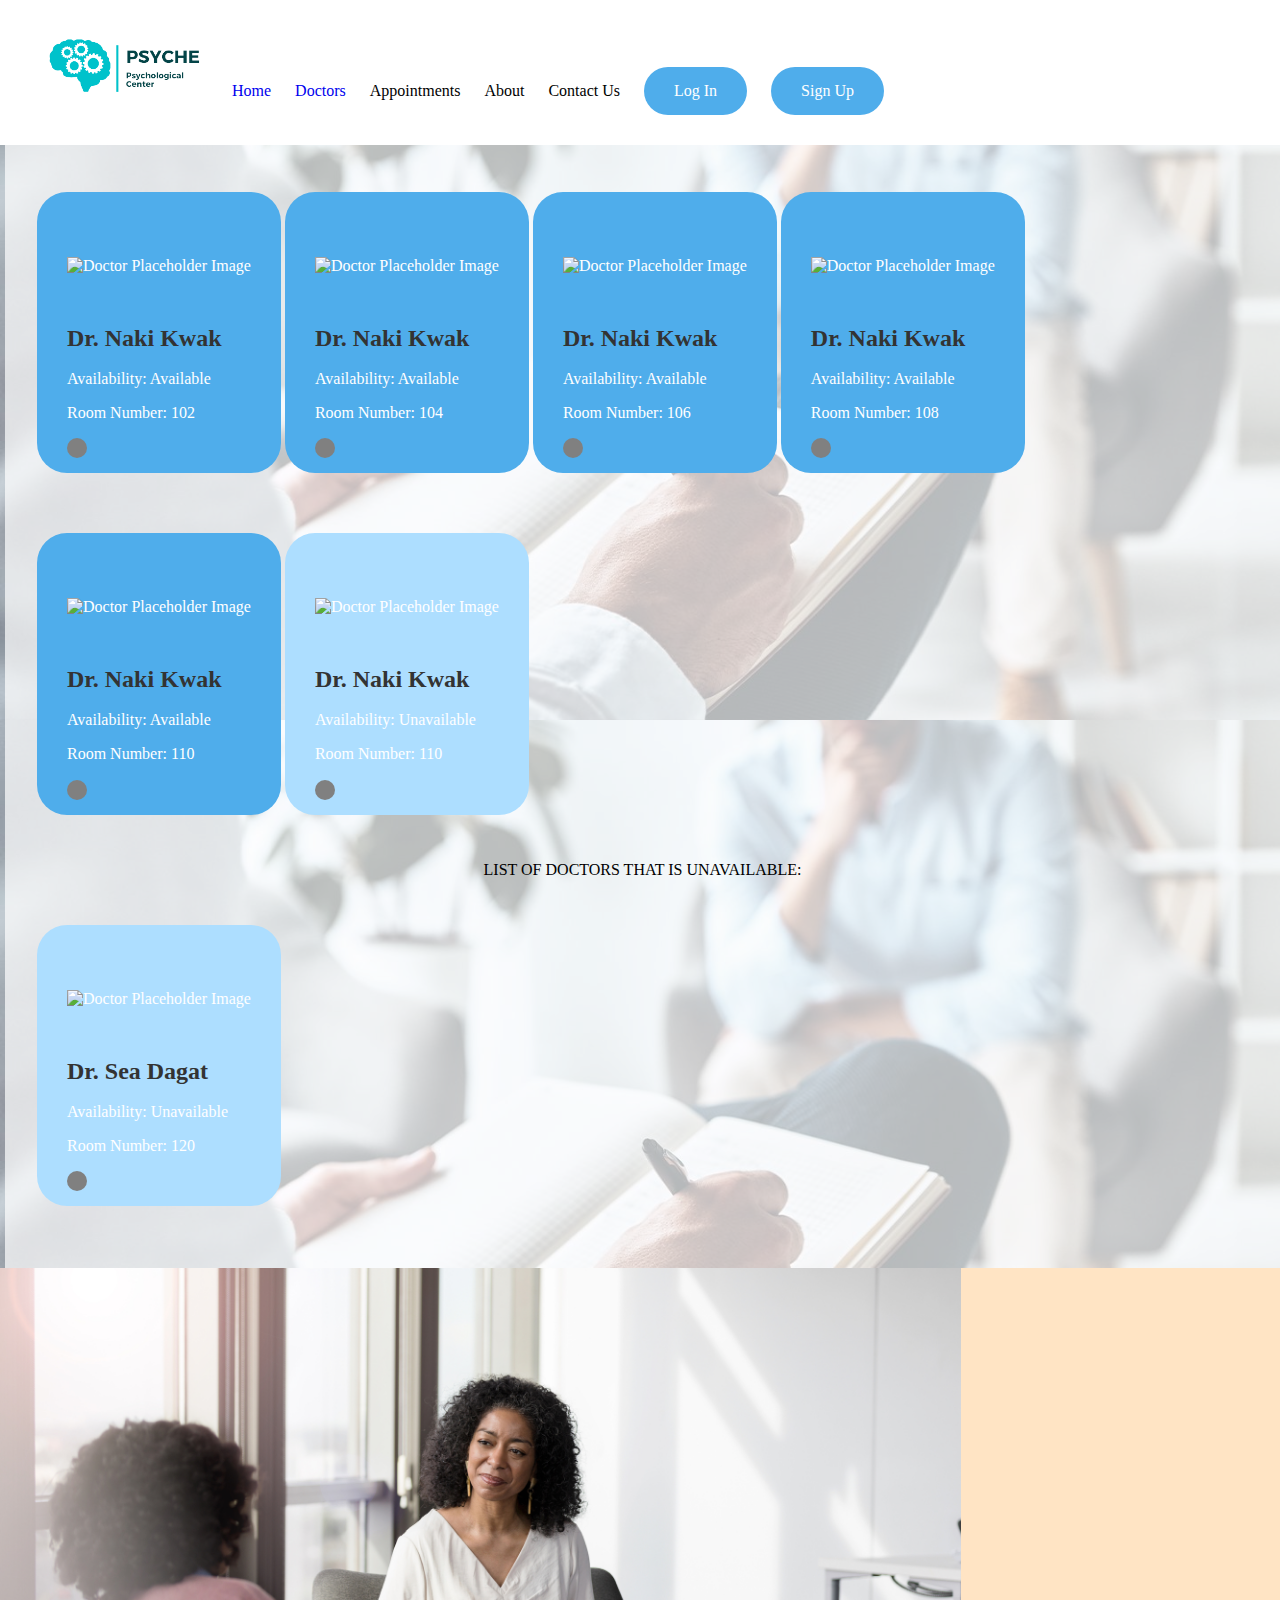
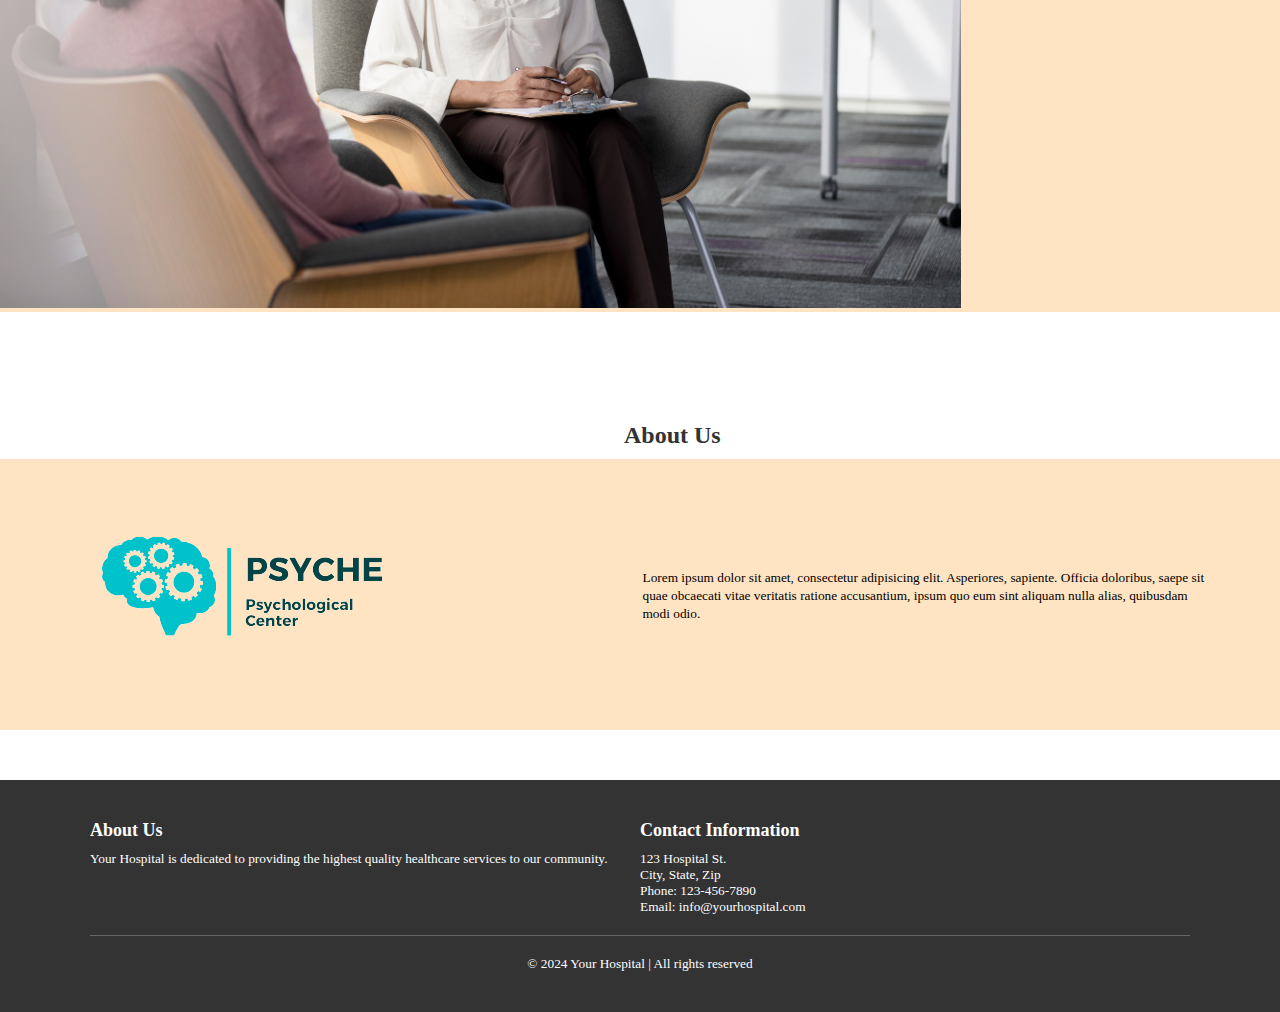
==== doctors.html @ 8e383fcf "update on docs page" ====
<!DOCTYPE html>
<html lang="en">
<head>
    <meta charset="UTF-8">
    <meta name="viewport" content="width=device-width, initial-scale=1.0">
    <title>Psyche</title>

    <link rel="stylesheet" href="style.css">
</head>
<body>
    <header class="header">
        <!-- to remove hyper link -->
        <style>
            a:link, a:visited{ 
              text-decoration: none!important;
              cursor: pointer;
            }
        </style>

        <div class="container">
            <a href="#" class="logo">
                <img src="./assets/images/Psyche_logo.png" width="200" alt="Doclab home">
            </a>

            <nav class="navbar" data-navbar>
                <ul class="navbar-list">
                    <li class="navbar-items"><a href="index.html">Home</a></li>
                    <li class="navbar-items"><a href="doctors.html">Doctors</a></li>
                    <li class="navbar-items">Appointments</li>
                    <li class="navbar-items">About</li>
                    <li class="navbar-items">Contact Us</li>
                    <li class="navbar-items"><a href="login.html" class="btn">Log In</a></li> 
                    <li class="navbar-items"><a href="" class="btn">Sign Up</a></li>
                                  
                </ul>
            </nav>
        </div>
    </header>

    <div class="row" id="homepage-doctors">
        <div class="col2">
            <h1>Welcome to Psyche-Doctors!</h1>
            <p><center>LIST OF DOCTORS THAT IS AVAILABLE:</center> </p>

            <!-- Doctor information - Doctor 1 -->
            <a href="doctors_info.html" class="btn">
                <img src="https://via.placeholder.com/150" alt="Doctor Placeholder Image">
                <div class="doctor-info">
                    <h2>Dr. Naki Kwak</h2><br>
                    <p>Availability: Available</p>
                    <p>Room Number: 102</p>
                    <!-- Indicator for appointment -->
                    <div class="appointment-indicator"></div>
                    <span class="chosen-doctor-text">You have chosen this doctor</span>
                </div>
            </a>

            <!-- Doctor information - Doctor 2 -->
            <a href="doctors_info.html" class="btn">
                <img src="https://via.placeholder.com/150" alt="Doctor Placeholder Image">
                <div class="doctor-info">
                    <h2>Dr. Naki Kwak</h2><br>
                    <p>Availability: Available</p>
                    <p>Room Number: 104</p>
                    <!-- Indicator for appointment -->
                    <div class="appointment-indicator"></div>
                    <span class="chosen-doctor-text">You have chosen this doctor</span>
                </div>
            </a>

            <!-- Doctor information - Doctor 3 -->
            <a href="doctors_info.html" class="btn">
                <img src="https://via.placeholder.com/150" alt="Doctor Placeholder Image">
                <div class="doctor-info">
                    <h2>Dr. Naki Kwak</h2><br>
                    <p>Availability: Available</p>
                    <p>Room Number: 106</p>
                    <!-- Indicator for appointment -->
                    <div class="appointment-indicator"></div>
                    <span class="chosen-doctor-text">You have chosen this doctor</span>
                </div>
            </a>

            <!-- Doctor information - Doctor 4 -->
            <a href="doctors_info.html" class="btn">
                <img src="https://via.placeholder.com/150" alt="Doctor Placeholder Image">
                <div class="doctor-info">
                    <h2>Dr. Naki Kwak</h2><br>
                    <p>Availability: Available</p>
                    <p>Room Number: 108</p>
                    <!-- Indicator for appointment -->
                    <div class="appointment-indicator"></div>
                    <span class="chosen-doctor-text">You have chosen this doctor</span>
                </div>
            </a>

            <!-- Doctor information - Doctor 5 -->
            <a href="doctors_info.html" class="btn">
                <img src="https://via.placeholder.com/150" alt="Doctor Placeholder Image">
                <div class="doctor-info">
                    <h2>Dr. Naki Kwak</h2><br>
                    <p>Availability: Available</p>
                    <p>Room Number: 110</p>
                    <!-- Indicator for appointment -->
                    <div class="appointment-indicator"></div>
                    <span class="chosen-doctor-text">You have chosen this doctor</span>
                </div>
            </a>
            <!-- Doctor information - Doctor 6 -->
            <a href="doctors_info.html" class="btn1">
                <img src="https://via.placeholder.com/150" alt="Doctor Placeholder Image">
                <div class="doctor-info">
                    <h2>Dr. Naki Kwak</h2><br>
                    <p>Availability: Unavailable</p>
                    <p>Room Number: 110</p>
                    <!-- Indicator for appointment -->
                    <div class="appointment-indicator"></div>
                    <span class="chosen-doctor-text">This doctor is currently unavailable</span>
                </div>
            </a>

            <p><center>LIST OF DOCTORS THAT IS UNAVAILABLE:</center> </p>
            
            <!-- Doctor information - Doctor 1 (Unavailable) -->


        <a href="doctors_info.html" class="btn1">
          <img src="https://via.placeholder.com/150" alt="Doctor Placeholder Image">
         <div class="doctor-info">
        <h2>Dr. Sea Dagat</h2><br>
        <p>Availability: Unavailable</p>
        <p>Room Number: 120</p>
        <div class="appointment-indicator"></div>
        <span class="chosen-doctor-text">This doctor is currently unavailable</span>
    </div>
    </a>
        </div>
        </div>
        <div class="col3">
            <img src="./assets/images/homepage-1.jpg" width="961" alt="homepage-pic">
        </div>
    </div>

    <div class="homeABOUT">
        <h2 class="title">About Us</h2>
    </div>
    
    <div class="small-container about-HP">
        <div class="row2">
            <div class="col3">
                <img src="./assets/images/Psyche_logo.png">
            </div>
            <div class="col3">
                <small>Lorem ipsum dolor sit amet, consectetur adipisicing elit. Asperiores, sapiente. Officia doloribus, saepe sit quae obcaecati vitae veritatis ratione accusantium, ipsum quo eum sint aliquam nulla alias, quibusdam modi odio.
            </div>
        </div>
    </div>

    <!-- FOOTER -->
    <footer>
        <div class="container-footer">
            <div class="footer-content">
                <div class="footer-section about">
                    <h3>About Us</h3>
                    <p>Your Hospital is dedicated to providing the highest quality healthcare services to our community.</p>
                </div>
                <div class="footer-section contact">
                    <h3>Contact Information</h3>
                    <p>123 Hospital St.</p>
                    <p>City, State, Zip</p>
                    <p>Phone: 123-456-7890</p>
                    <p>Email: info@yourhospital.com</p>
                </div>
            </div>
            <div class="footer-bottom">
                &copy; 2024 Your Hospital | All rights reserved
            </div>
        </div>
    </footer>
    <script>
        var chosenDoctor = null;

        // Function to toggle appointment indicator
        function toggleAppointmentIndicator(element) {
            var appointmentIndicator = element.querySelector('.appointment-indicator');
            appointmentIndicator.classList.toggle('appointed');

            var chosenDoctorText = element.querySelector('.chosen-doctor-text');
            chosenDoctorText.style.display = appointmentIndicator.classList.contains('appointed') ? 'inline' : 'none';

            // Store chosen doctor if appointed
            chosenDoctor = appointmentIndicator.classList.contains('appointed') ? element.querySelector('h2').innerText : null;
        }

        // Function to redirect to doctor info form
        function redirectToDoctorInfo() {
            if (chosenDoctor) {
                // Redirect to doctor info form with chosen doctor's information
                window.location.href = "doctor_info_form.html?doctor=" + encodeURIComponent(chosenDoctor);
            } else {
                alert("Please choose a doctor first!");
            }
        }
    </script>
</body>
</html>
---- style.css ----
*{
    margin: 0;
    padding: 0;
}

/* --------------------
   |                  | 
   |     HEADER       |
   |                  |
   -------------------- */
header{
    width: 85em;
    position: fixed;
    background-color: #fff;
    text-align: center;
    text-decoration: none;
    color: black;
}
.container{
    display: flex;
    padding: 2em 0 0 2em;
}

.navbar{
    flex: 2;
    text-align: right;
    display: flex;
}

.navbar .navbar-list .navbar-items {
    text-decoration: none;
    color: black;
    display: inline-block;
    margin-right: 20px;
    padding-top: 5px; 
}

.btn{
    display: inline-block;
    background-color:#4fadeb;
    color:#fff;
    padding: 15px 30px;
    margin: 30px 0;
    border-radius: 30px;
    transition: background 0.5s;
}

.btn:hover{
    background: #2087cb;
}
/* --------------------
   |                  | 
   | HOMEPAGE CONTENT |
   |                  |
   -------------------- */

.row{
    display: flex;
    align-items: center;
    flex-wrap: wrap;
    justify-content: space-around;
    background-image: url(./assets/images/home.jpg);
    background-size: contain;
    margin: auto;
    padding-left: 5px;
}

.col2{
    /* flex-basis: 50%;
    min-width: 300px; */
    background-color: rgba(255, 255, 255, 0.7);
    padding: 2em;
}

.col2 img{
    max-width: 100%;
    padding: 50px 0;
}

.col2 h1{
    font-size: 50px;
    line-height: 60px;
    margin: 10px 0;
    color: black;
}

.col2 p{
    padding-bottom: 1em;
}

.col3{
    flex-basis: 50%;
    min-width: 300px;    
    background-color: bisque;
}



/* --------------------
   |                  | 
   |    ABOUT US      |
   |                  |
   -------------------- */



.homeABOUT{
    align-content: center;
    
}
.homeABOUT h2{
    margin-top: 100px;
    padding-top: 10px;
    padding-left: 26em;
}

.about-HP{
    /* background: linear-gradient(to top left,#F8D1C9,#D2A5A8	, #A58F9B, #6A768B, #50637C, #334961); */
    margin-top: 10px;
    margin-bottom: 50px;
    padding: 4em;
    background-color: bisque;
}

.about-HP .col2 img{
    border-radius: 50%;
    padding: 50px;
    width: 80%;
}

small{
    color: black;
}

.row2{
    display: flex;
    align-items: center;
    flex-wrap: wrap;
    justify-content: space-around;
    margin: auto;
    padding-left: 5px;
}
/* --------------------
   |                  | 
   |     FOOTER       |
   |                  |
   -------------------- */

.container-footer {
    max-width: 1100px;
    margin: auto;
    padding: 20px;
}

footer {
    background-color: #333;
    color: #fff;
    padding: 20px 0;
}

.footer-content {
    display: flex;
    justify-content: space-between;
    flex-wrap: wrap;
}

.footer-section {
    flex: 1;
    margin-bottom: 20px;
}

.footer-section h3 {
    font-size: 18px;
    margin-bottom: 10px;
}

.footer-bottom {
    text-align: center;
    padding-top: 20px;
    border-top: 1px solid #666;
}

/* --------------------
   |                  | 
   |     LOG IN       |
   |                  |
   -------------------- */

.row-login{
  align-items: left;
  margin-top: 3em;
}
.col4{
  flex-basis: 50%;
  min-width: 300px;
}
.col5 img{
  padding-right: 100px;
  padding-bottom: 100px;
}
.logo-login{
  align-items: center;
}

.center{
  margin-top: 50px;
    display: inline-block;
    width: 400px;
    background: white;
    border-radius: 10px;
    box-shadow: 10px 10px 15px rgba(0,0,0,0.05);
  }
  .center h1{
    text-align: center;
    padding: 20px 0;
    border-bottom: 1px solid silver;
  }
  .center form{
    padding: 0 40px;
    box-sizing: border-box;
  }
  form .txt_field{
    position: relative;
    border-bottom: 2px solid #adadad;
    margin: 30px 0;
  }
  .txt_field input{
    width: 100%;
    padding: 0 5px;
    height: 40px;
    font-size: 16px;
    border: none;
    background: none;
    outline: none;
  }
  .txt_field label{
    position: absolute;
    top: 50%;
    left: 5px;
    color: #adadad;
    transform: translateY(-50%);
    font-size: 16px;
    pointer-events: none;
    transition: .5s;
  }
  .txt_field span::before{
    content: '';
    position: absolute;
    top: 40px;
    left: 0;
    width: 0%;
    height: 2px;
    background: #2691d9;
    transition: .5s;
  }
  .txt_field input:focus ~ label,
  .txt_field input:valid ~ label{
    top: -5px;
    color: #2691d9;
  }
  .txt_field input:focus ~ span::before,
  .txt_field input:valid ~ span::before{
    width: 100%;
  }
  .pass{
    margin: -5px 0 20px 5px;
    color: #a6a6a6;
    cursor: pointer;
  }
  .pass:hover{
    text-decoration: underline;
  }
  input[type="submit"]{
    width: 100%;
    height: 50px;
    border: 1px solid;
    background: #2691d9;
    border-radius: 25px;
    font-size: 18px;
    color: #e9f4fb;
    font-weight: 700;
    cursor: pointer;
    outline: none;
  }
  input[type="submit"]:hover{
    border-color: #2691d9;
    transition: .5s;
  }
  .signup_link{
    margin: 30px 0;
    text-align: center;
    font-size: 16px;
    color: #666666;
  }
  .signup_link a{
    color: #2691d9;
    text-decoration: none;
  }
  .signup_link a:hover{
    text-decoration: underline;
  }
        /* CSS styles */
        .appointment-indicator {
          width: 20px;
          height: 20px;
          border-radius: 50%; /* Makes it a circle */
          background-color: gray; /* Default color */
          display: inline-block;
          vertical-align: middle; /* Align vertically with text */
      }

      .appointment-indicator.appointed {
          background-color: green; /* Change color when appointed */
      }

      .chosen-doctor-text {
          display: none;
          color: green;
          font-size: 12px; /* Adjust font size */
          vertical-align: middle; /* Align vertically with circle */
      }

      /*        sdfsd*/

      .doctor-info-container {
        flex: 1;
        margin-right: 20px;
    }

    .doctor-pic {
        width: 200px;
        border-radius: 5px;
    }

    .section {
        border: 3px solid #ccc;
        border-radius: 5px;
        padding: 10px;
        margin-bottom: 20px;
    }

    h2 {
        color: #333;
        margin-top: 0;
    }


    .back-link {
      background-color: #4fadeb;
      color: #fff;
      border: none;
      padding: 15px 60px;
      border-radius: 20px;
      cursor: pointer;
      text-decoration: none;
      padding-bottom: 1em;
      font-style: bold;
      font-size: 15px;
  }

  .back-link:hover {
      background-color: #007bff;
  }

  .back-link::before {
      content: "\2190"; /* Unicode character for left arrow */
  }

  /* col 4 */

  .col4{
    /* flex-basis: 50%;
    min-width: 300px; */
    background-color: rgba(255, 255, 255, 0.7);
    padding: 10em;
}

.col4 img{
    max-width: 100%;
    padding: 20px 0;
}

.col4 h1{
    font-size: 50px;
    line-height: 60px;
    margin: 10px 0;
    color: black;
}

.col4 p{
    padding-top: 1em;
    padding-bottom: 1em;
}
/* Style for unavailable doctor info */
.unavailable-doctor-info {
  opacity: 0.7; /* Reduce opacity to indicate unavailability */
  pointer-events: none; /* Disable pointer events to make it unclickable */
    display: inline-block;
    background-color:#4fadeb;
    color:#fff;
    padding: 15px 30px;
    margin: 30px 0;
    border-radius: 30px;
    transition: background 0.5s;
  
}

.btn1{
  display: inline-block;
  background-color:#addeff;
  color:#fff;
  padding: 15px 30px;
  margin: 30px 0;
  border-radius: 30px;
  transition: background 0.5s;
  pointer-events: none;
}

.btn1:hover{
  background: #2087cb;
}



.unavailable-doctor-info:hover{
  background: #2087cb;
}
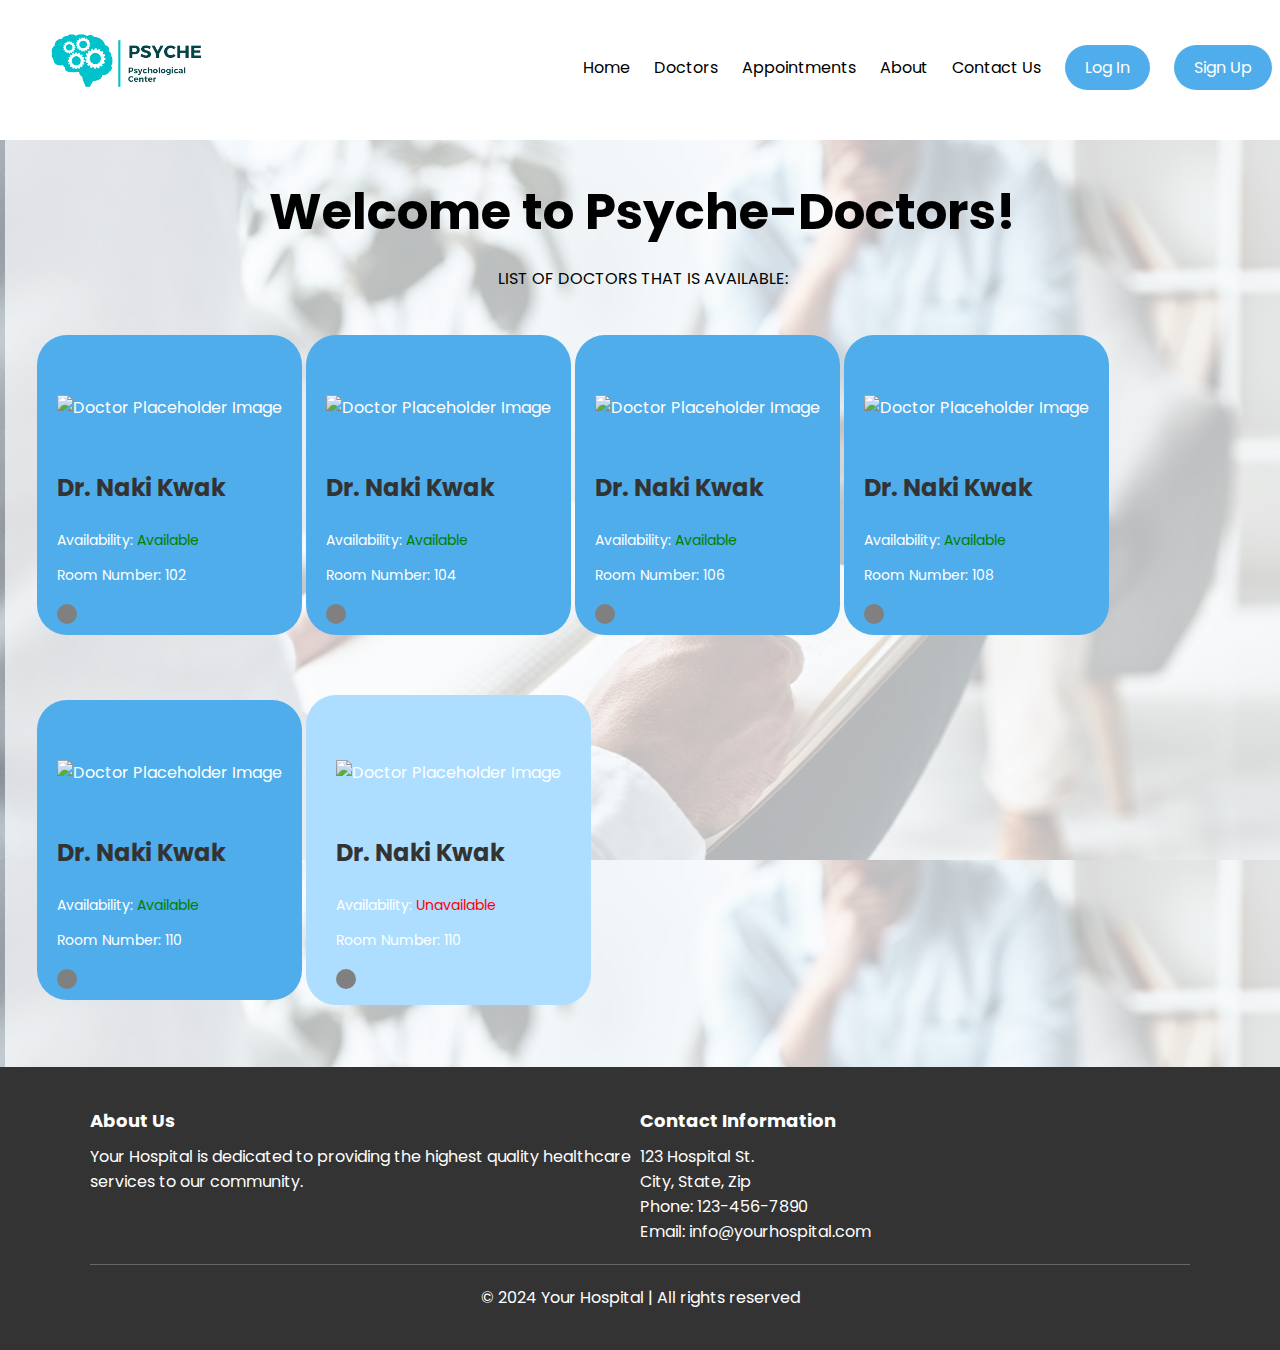
==== commit e08eef5d: "Minimal Changes" ====
--- a/doctors.html
+++ b/doctors.html
@@ -9,20 +9,12 @@
 </head>
 <body>
     <header class="header">
-        <!-- to remove hyper link -->
-        <style>
-            a:link, a:visited{ 
-              text-decoration: none!important;
-              cursor: pointer;
-            }
-        </style>
-
+        <!-- ------HEADER-------- -->
         <div class="container">
-            <a href="#" class="logo">
-                <img src="./assets/images/Psyche_logo.png" width="200" alt="Doclab home">
-            </a>
-
             <nav class="navbar" data-navbar>
+                <a href="#" class="logo">
+                    <img src="./assets/images/Psyche_logo.png" width="200px" class="logo-homepage">
+                </a>
                 <ul class="navbar-list">
                     <li class="navbar-items"><a href="index.html">Home</a></li>
                     <li class="navbar-items"><a href="doctors.html">Doctors</a></li>
@@ -30,24 +22,28 @@
                     <li class="navbar-items">About</li>
                     <li class="navbar-items">Contact Us</li>
                     <li class="navbar-items"><a href="login.html" class="btn">Log In</a></li> 
-                    <li class="navbar-items"><a href="" class="btn">Sign Up</a></li>
-                                  
+                    <li class="navbar-items"><a href="signup.html" class="btn">Sign Up</a></li>     
                 </ul>
             </nav>
         </div>
-    </header>
+
+        <!-- -----------HOMEPAGE CONTENTS-------------- -->
+        <div class="addrow">
+
+        </div>
 
     <div class="row" id="homepage-doctors">
         <div class="col2">
+            
             <h1>Welcome to Psyche-Doctors!</h1>
             <p><center>LIST OF DOCTORS THAT IS AVAILABLE:</center> </p>
 
             <!-- Doctor information - Doctor 1 -->
             <a href="doctors_info.html" class="btn">
-                <img src="https://via.placeholder.com/150" alt="Doctor Placeholder Image">
+                <center><img src="https://via.placeholder.com/150" alt="Doctor Placeholder Image"></center>
                 <div class="doctor-info">
                     <h2>Dr. Naki Kwak</h2><br>
-                    <p>Availability: Available</p>
+                    <p>Availability: <span style="color: green;">Available</span></p>
                     <p>Room Number: 102</p>
                     <!-- Indicator for appointment -->
                     <div class="appointment-indicator"></div>
@@ -57,10 +53,10 @@
 
             <!-- Doctor information - Doctor 2 -->
             <a href="doctors_info.html" class="btn">
-                <img src="https://via.placeholder.com/150" alt="Doctor Placeholder Image">
+                <center><img src="https://via.placeholder.com/150" alt="Doctor Placeholder Image"></center>
                 <div class="doctor-info">
                     <h2>Dr. Naki Kwak</h2><br>
-                    <p>Availability: Available</p>
+                    <p>Availability: <span style="color: green;">Available</span></p>
                     <p>Room Number: 104</p>
                     <!-- Indicator for appointment -->
                     <div class="appointment-indicator"></div>
@@ -70,10 +66,10 @@
 
             <!-- Doctor information - Doctor 3 -->
             <a href="doctors_info.html" class="btn">
-                <img src="https://via.placeholder.com/150" alt="Doctor Placeholder Image">
+                <center><img src="https://via.placeholder.com/150" alt="Doctor Placeholder Image"></center>
                 <div class="doctor-info">
                     <h2>Dr. Naki Kwak</h2><br>
-                    <p>Availability: Available</p>
+                    <p>Availability: <span style="color: green;">Available</span></p>
                     <p>Room Number: 106</p>
                     <!-- Indicator for appointment -->
                     <div class="appointment-indicator"></div>
@@ -83,10 +79,10 @@
 
             <!-- Doctor information - Doctor 4 -->
             <a href="doctors_info.html" class="btn">
-                <img src="https://via.placeholder.com/150" alt="Doctor Placeholder Image">
+                <center><img src="https://via.placeholder.com/150" alt="Doctor Placeholder Image"></center>
                 <div class="doctor-info">
                     <h2>Dr. Naki Kwak</h2><br>
-                    <p>Availability: Available</p>
+                    <p>Availability: <span style="color: green;">Available</span></p>
                     <p>Room Number: 108</p>
                     <!-- Indicator for appointment -->
                     <div class="appointment-indicator"></div>
@@ -96,22 +92,23 @@
 
             <!-- Doctor information - Doctor 5 -->
             <a href="doctors_info.html" class="btn">
-                <img src="https://via.placeholder.com/150" alt="Doctor Placeholder Image">
+                <center><img src="https://via.placeholder.com/150" alt="Doctor Placeholder Image"></center>
                 <div class="doctor-info">
                     <h2>Dr. Naki Kwak</h2><br>
-                    <p>Availability: Available</p>
+                    <p>Availability: <span style="color: green;">Available</span></p>
                     <p>Room Number: 110</p>
                     <!-- Indicator for appointment -->
                     <div class="appointment-indicator"></div>
                     <span class="chosen-doctor-text">You have chosen this doctor</span>
                 </div>
             </a>
-            <!-- Doctor information - Doctor 6 -->
+
+              <!-- Doctor information - Doctor 1 (Unavailable) -->
             <a href="doctors_info.html" class="btn1">
-                <img src="https://via.placeholder.com/150" alt="Doctor Placeholder Image">
+                <center><img src="https://via.placeholder.com/150" alt="Doctor Placeholder Image"></center>
                 <div class="doctor-info">
                     <h2>Dr. Naki Kwak</h2><br>
-                    <p>Availability: Unavailable</p>
+                    <p>Availability: <span style="color: red;">Unavailable</span></p>
                     <p>Room Number: 110</p>
                     <!-- Indicator for appointment -->
                     <div class="appointment-indicator"></div>
@@ -119,42 +116,12 @@
                 </div>
             </a>
 
-            <p><center>LIST OF DOCTORS THAT IS UNAVAILABLE:</center> </p>
-            
-            <!-- Doctor information - Doctor 1 (Unavailable) -->
-
-
-        <a href="doctors_info.html" class="btn1">
-          <img src="https://via.placeholder.com/150" alt="Doctor Placeholder Image">
-         <div class="doctor-info">
-        <h2>Dr. Sea Dagat</h2><br>
-        <p>Availability: Unavailable</p>
-        <p>Room Number: 120</p>
-        <div class="appointment-indicator"></div>
-        <span class="chosen-doctor-text">This doctor is currently unavailable</span>
-    </div>
-    </a>
+                     
         </div>
         </div>
-        <div class="col3">
-            <img src="./assets/images/homepage-1.jpg" width="961" alt="homepage-pic">
+    </div>
         </div>
-    </div>
 
-    <div class="homeABOUT">
-        <h2 class="title">About Us</h2>
-    </div>
-    
-    <div class="small-container about-HP">
-        <div class="row2">
-            <div class="col3">
-                <img src="./assets/images/Psyche_logo.png">
-            </div>
-            <div class="col3">
-                <small>Lorem ipsum dolor sit amet, consectetur adipisicing elit. Asperiores, sapiente. Officia doloribus, saepe sit quae obcaecati vitae veritatis ratione accusantium, ipsum quo eum sint aliquam nulla alias, quibusdam modi odio.
-            </div>
-        </div>
-    </div>
 
     <!-- FOOTER -->
     <footer>
--- a/style.css
+++ b/style.css
@@ -1,6 +1,8 @@
+@import url("https://fonts.googleapis.com/css2?family=Poppins:wght@200;300;400;500;600;700&display=swap");
 *{
     margin: 0;
     padding: 0;
+    font-family: "Poppins", sans-serif;
 }
 
 /* --------------------
@@ -8,18 +10,7 @@
    |     HEADER       |
    |                  |
    -------------------- */
-header{
-    width: 85em;
-    position: fixed;
-    background-color: #fff;
-    text-align: center;
-    text-decoration: none;
-    color: black;
-}
-.container{
-    display: flex;
-    padding: 2em 0 0 2em;
-}
+
 
 .navbar{
     flex: 2;
@@ -27,27 +18,48 @@
     display: flex;
 }
 
-.navbar .navbar-list .navbar-items {
-    text-decoration: none;
-    color: black;
-    display: inline-block;
-    margin-right: 20px;
-    padding-top: 5px; 
-}
-
+nav{
+  background: #fff;
+  width: 100%;
+  padding: 5px 2px;
+  display: flex;
+  align-items: center;
+  justify-content: space-between;
+  position: fixed;
+
+}
+nav ul{
+  width: 100%;
+  text-align: right;
+}
+nav ul li{
+  display: inline-block;
+  list-style: none;
+  margin: 10px 10px;
+}
+nav ul li a{
+  color: black;
+  text-decoration: none;
+}
+.logo-homepage{
+  padding-left: 2em;
+  width: 200px;
+}
 .btn{
     display: inline-block;
     background-color:#4fadeb;
     color:#fff;
-    padding: 15px 30px;
+    padding: 10px 20px;
     margin: 30px 0;
     border-radius: 30px;
     transition: background 0.5s;
 }
 
+
 .btn:hover{
     background: #2087cb;
 }
+
 /* --------------------
    |                  | 
    | HOMEPAGE CONTENT |
@@ -68,6 +80,7 @@
 .col2{
     /* flex-basis: 50%;
     min-width: 300px; */
+    display: inline-block;
     background-color: rgba(255, 255, 255, 0.7);
     padding: 2em;
 }
@@ -82,16 +95,29 @@
     line-height: 60px;
     margin: 10px 0;
     color: black;
+    text-align: center;
 }
 
 .col2 p{
     padding-bottom: 1em;
+    font-size: 14px;
+}
+
+ 
+
+.col2 a{
+  color: #fff;
+  text-decoration: none;
 }
 
 .col3{
     flex-basis: 50%;
     min-width: 300px;    
     background-color: bisque;
+}
+.col3-1{
+    flex-basis: 50%;
+    min-width: 300px;
 }
 
 
@@ -199,11 +225,14 @@
   padding-bottom: 100px;
 }
 .logo-login{
+  margin-left: 10em;
   align-items: center;
+  width: 450;
 }
 
 .center{
-  margin-top: 50px;
+    margin-top: 50px;
+
     display: inline-block;
     width: 400px;
     background: white;
@@ -299,6 +328,7 @@
   .signup_link a:hover{
     text-decoration: underline;
   }
+
         /* CSS styles */
         .appointment-indicator {
           width: 20px;
@@ -321,7 +351,17 @@
       }
 
       /*        sdfsd*/
-
+      .green-text {
+        color: green;
+      }
+    
+      .red-text {
+        color: red;
+      }
+
+      .addrow{
+        padding: 70px; 
+      }
       .doctor-info-container {
         flex: 1;
         margin-right: 20px;
@@ -422,6 +462,123 @@
 
 
 
-.unavailable-doctor-info:hover{
+
+  
+  
+/* --------------------
+   |                  | 
+   |     SIGN UP      |
+   |                  |
+   -------------------- */
+
+.logo-signup{
+  display: block;
+  padding-top: 2em;
+  padding-bottom: 2em;
+  margin-left: 30em;
+  margin-right: auto;
+  width: 30%;
+}
+.row-signup{
+  display: flex;
+}
+section{
+  margin-left: 10em;
+  position: relative;
+  max-width: 800px;
+  width: 100%;
+  background: #fff;
+  padding: 5em;
+  border-radius: 8px;
+  box-shadow: 0 0 15px rgba(0, 0, 0, 0.1);
+}
+
+section header{
+  font-size: 1.5rem;
+  color: #333;
+  font-weight: 500;
+  text-align: center;
+}
+
+section .form{
+  margin-top: 30px;
+}
+
+.form .input-box{
+  width: 100%;
+  margin-top: 20px;
+}
+
+.input-box label {
+  color: #333;
+}
+
+.form :where(.input-box input, .select-box) {
+  position: relative;
+  height: 50px;
+  width: 100%;
+  outline: none;
+  font-size: 1rem;
+  color: #707070;
+  margin-top: 8px;
+  border: 1px solid #ddd;
+  border-radius: 6px;
+  padding: 0 15px;
+}
+
+.input-box input:focus {
+  box-shadow: 0 1px 0 rgba(0, 0, 0, 0.1);
+}
+.form .column {
+  display: flex;
+  column-gap: 2.5em;
+}
+.form .gender-box {
+  margin-top: 20px;
+}
+
+.gender-box h3 {
+  color: #333;
+  font-size: 1rem;
+  font-weight: 400;
+  margin-bottom: 8px;
+}
+
+.form :where(.gender-option, .gender) {
+  display: flex;
+  align-items: center;
+  column-gap: 50px;
+  flex-wrap: wrap;
+}
+.form .gender {
+  column-gap: 5px;
+}
+
+.gender input {
+  accent-color: #2691d9;
+}
+
+.form :where(.gender input, .gender label) {
+  cursor: pointer;
+}
+
+.gender label {
+  color: #707070;
+}
+
+.form button {
+  height: 55px;
+  width: 100%;
+  color: #fff;
+  font-size: 1rem;
+  font-weight: 400;
+  margin-top: 30px;
+  border: none;
+  cursor: pointer;
+  transition: all 0.2s ease;
+  background: #2691d9;
+}
+.form button:hover {
+
   background: #2087cb;
 }